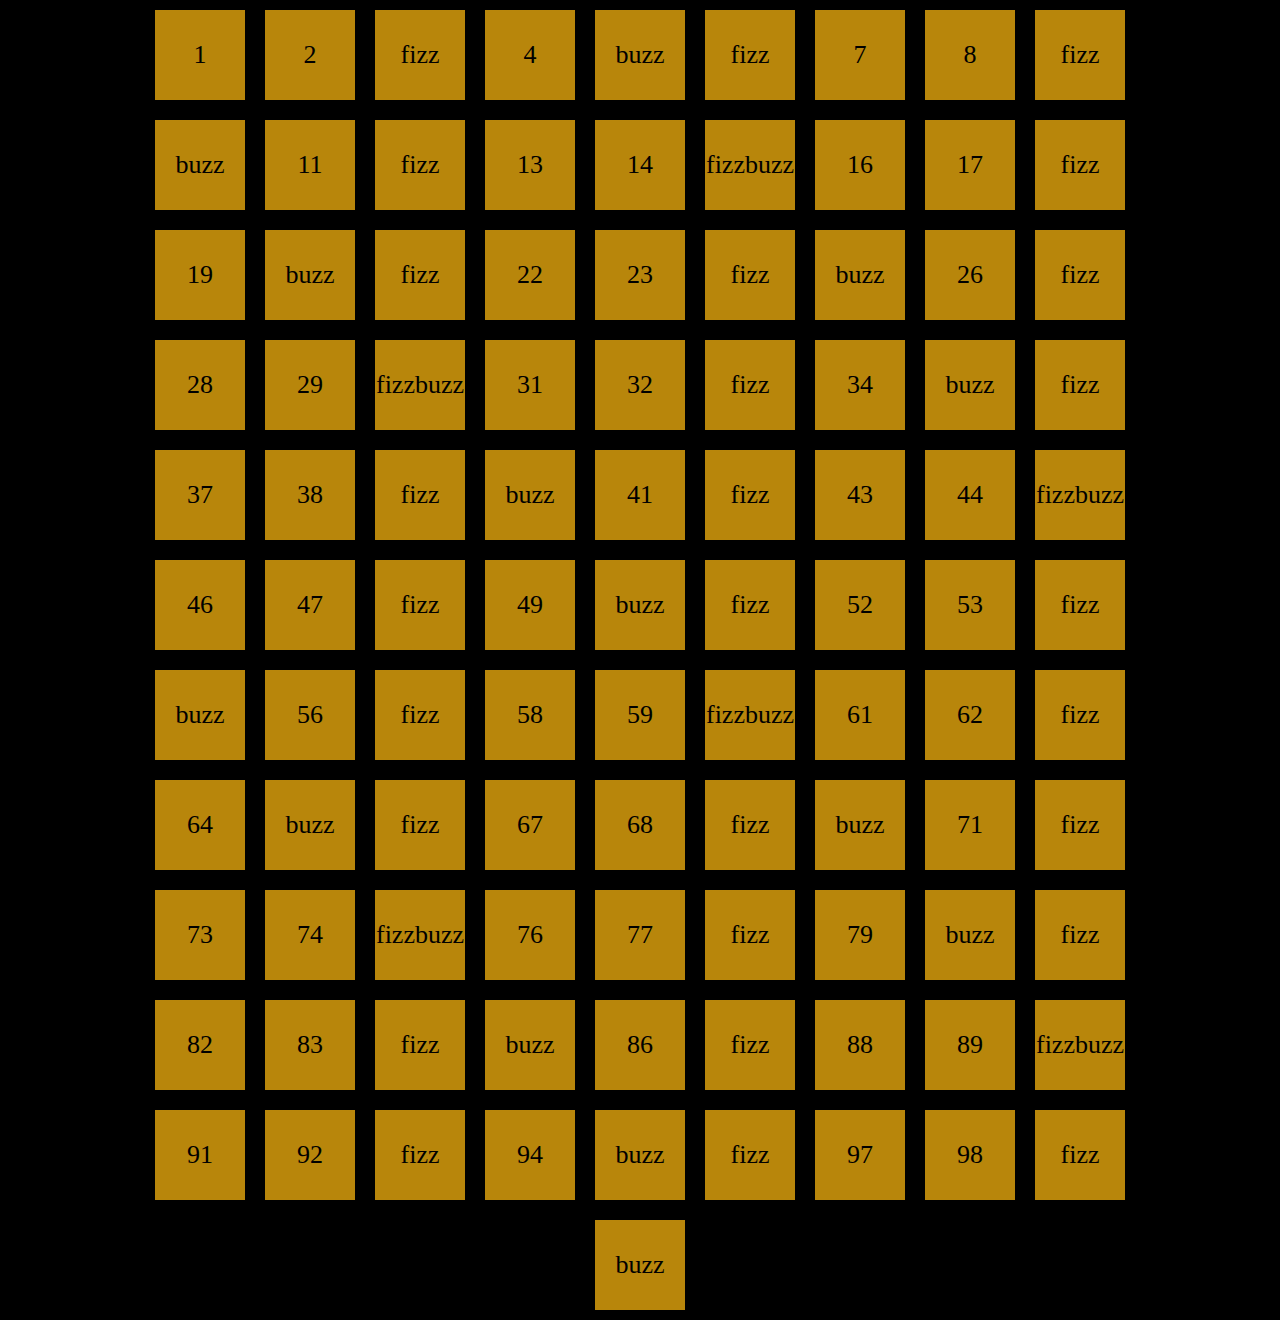
==== bonus/index.html @ 9f52c27c "squares added" ====
<!DOCTYPE html>
<html lang="en">
<head>
    <meta charset="UTF-8">
    <meta http-equiv="X-UA-Compatible" content="IE=edge">
    <meta name="viewport" content="width=device-width, initial-scale=1.0">
    <title>Document</title>
    <link rel="stylesheet" href="css/style.css">
</head>
<body>

    <div class="container"></div>
    



    <script type="text/javascript" src="js/main.js"></script>
</body>
</html>
---- bonus/css/style.css ----
* {
    padding: 0;
    margin: 0;
    box-sizing: border-box;
}

body {
    background-color: black;
}

.container {
    width: 1000px;
    margin: auto;
    display: flex;
    flex-wrap: wrap;
    justify-content: center;
}

.square {
    width: 90px;
    height: 90px;
    margin: 10px;
    background-color: darkgoldenrod;
    display: flex;
    justify-content: center;
    align-items: center;
    font-size: 26px;
    

}
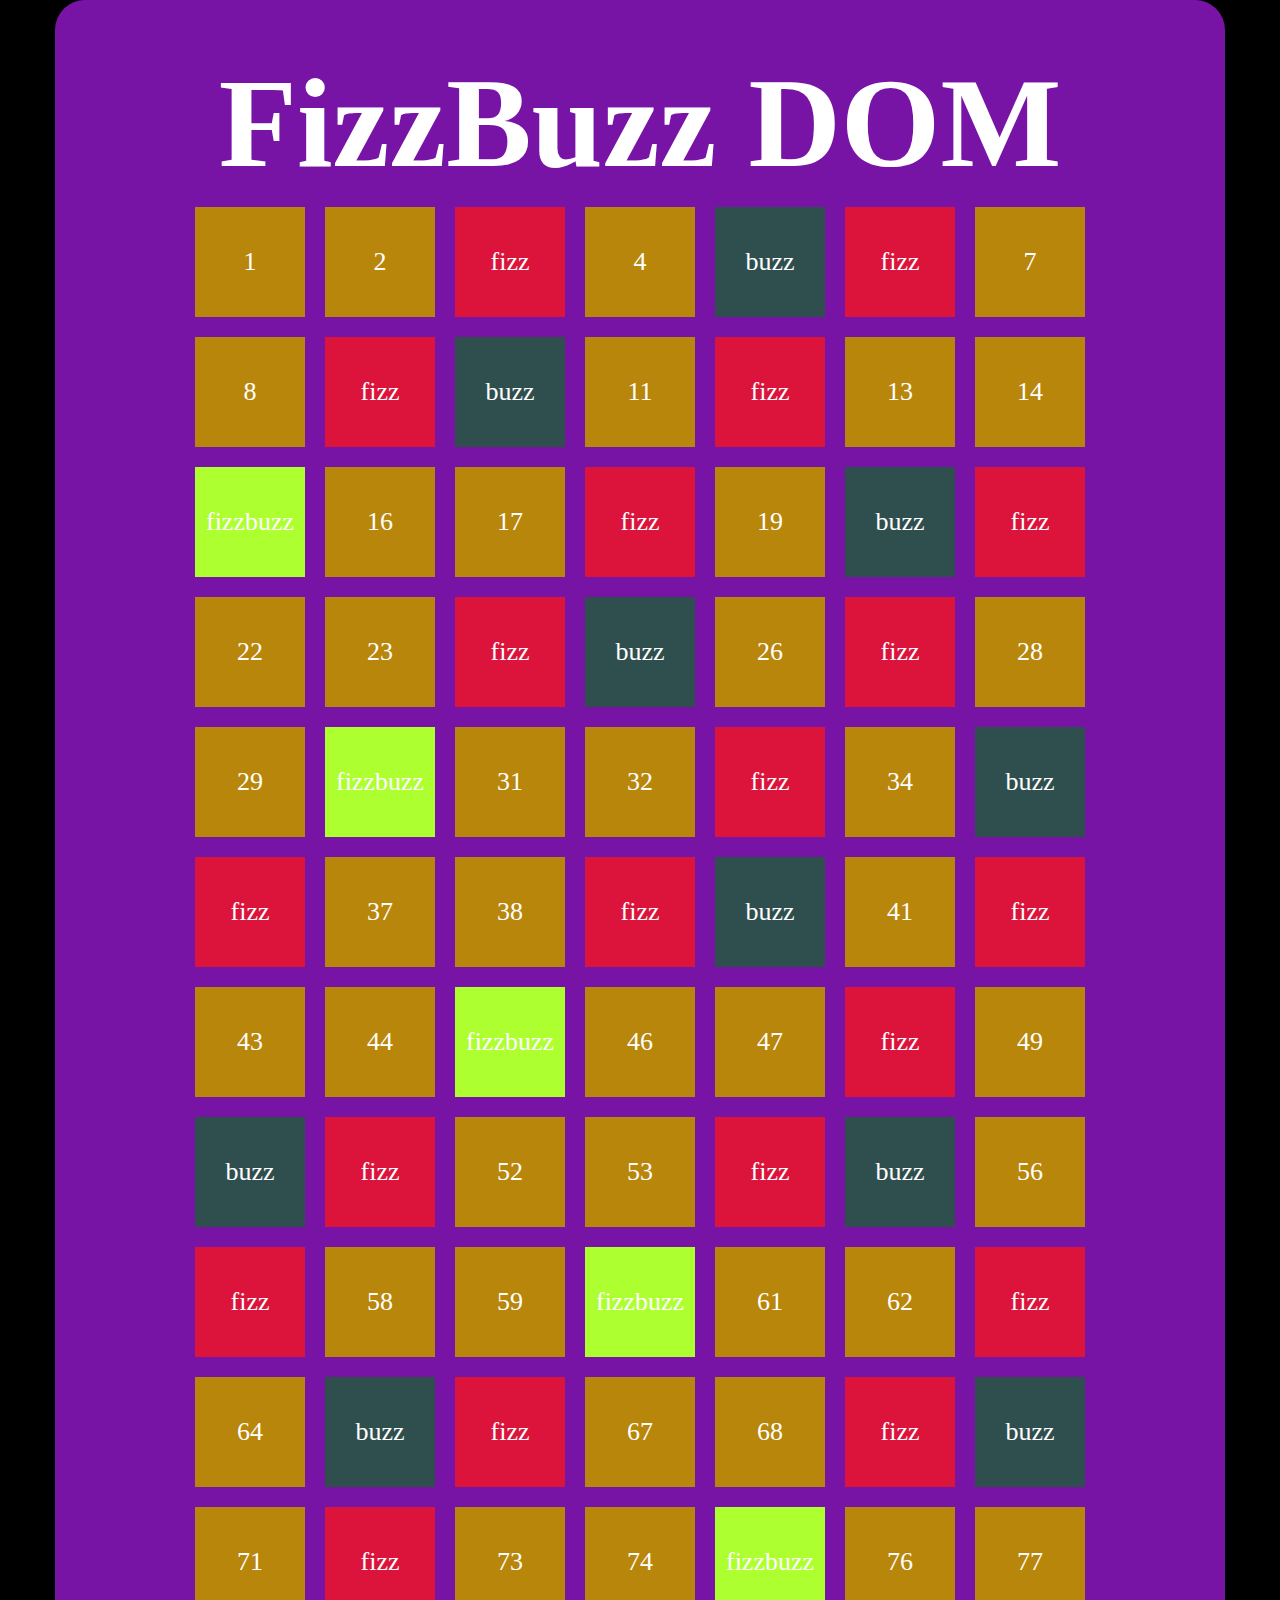
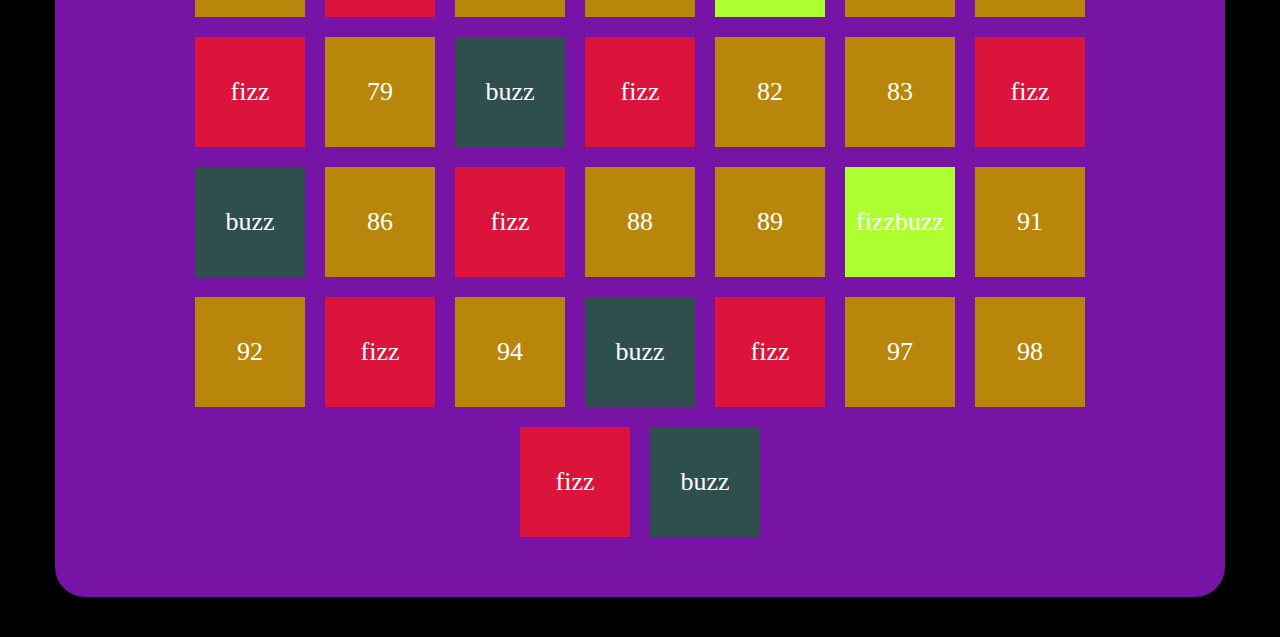
==== commit ba8088c1: "styled in css" ====
--- a/bonus/index.html
+++ b/bonus/index.html
@@ -8,8 +8,13 @@
     <link rel="stylesheet" href="css/style.css">
 </head>
 <body>
-
-    <div class="container"></div>
+    <div class="main">
+        <h1>FizzBuzz DOM</h1>
+        <div class="container">
+        
+        </div>
+    </div>
+    
     
 
 
--- a/bonus/css/style.css
+++ b/bonus/css/style.css
@@ -8,6 +8,17 @@
     background-color: black;
 }
 
+.main {
+    color: white;
+    width: 1170px;
+    margin: auto;
+    text-align: center;
+    padding: 50px;
+    font-size: 4rem;
+    background-color: rgb(119, 20, 165);
+    border-radius: 30px;
+    margin-bottom: 40px;
+}
 .container {
     width: 1000px;
     margin: auto;
@@ -17,8 +28,8 @@
 }
 
 .square {
-    width: 90px;
-    height: 90px;
+    width: 110px;
+    height: 110px;
     margin: 10px;
     background-color: darkgoldenrod;
     display: flex;
@@ -27,4 +38,16 @@
     font-size: 26px;
     
 
+}
+
+.fizz {
+    background-color: crimson;
+}
+
+.buzz {
+    background-color: darkslategrey;
+}
+
+.fizzbuzz {
+    background-color: greenyellow;
 }